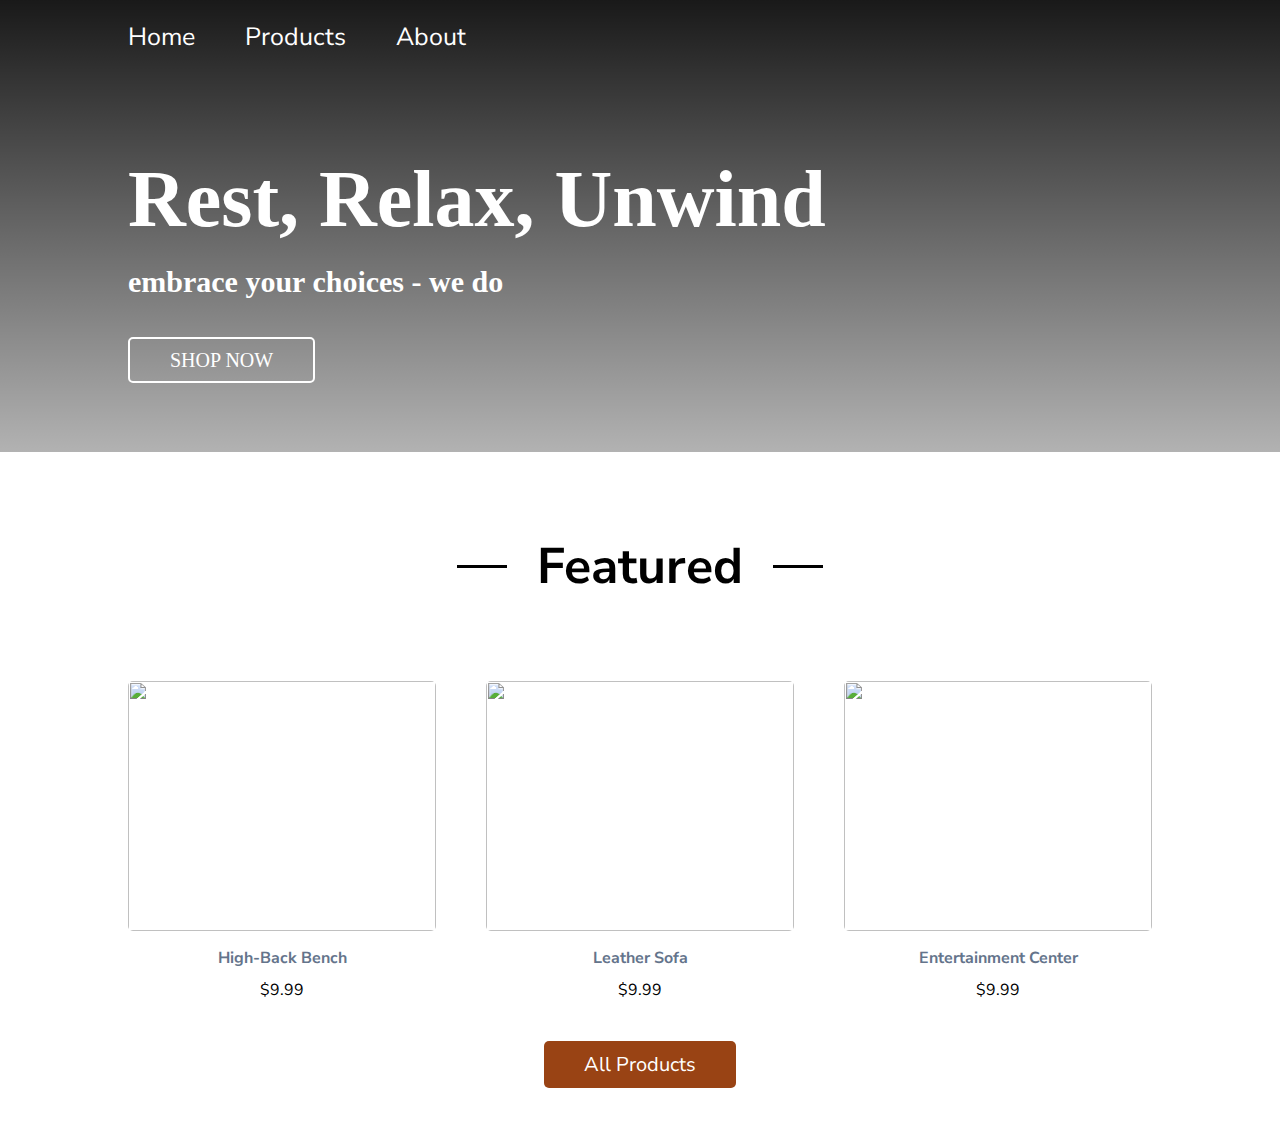
==== index.html @ d4dbc2a0 "Add files via upload" ====
<!DOCTYPE html>
<html lang="en">
  <head>
    <meta charset="UTF-8" />
    <meta http-equiv="X-UA-Compatible" content="IE=edge" />
    <meta name="viewport" content="width=device-width, initial-scale=1.0" />
    <title>Home || Comfy Store</title>
    <!-- CSS -->
    <link rel="stylesheet" href="style.css" />
    <!-- fonts -->
    <link rel="preconnect" href="https://fonts.googleapis.com" />
    <link rel="preconnect" href="https://fonts.gstatic.com" crossorigin />
    <link
      href="https://fonts.googleapis.com/css2?family=Nunito+Sans&display=swap"
      rel="stylesheet"
    />
    <!-- icons -->
    <link
      rel="stylesheet"
      href="https://cdnjs.cloudflare.com/ajax/libs/font-awesome/6.2.1/css/all.min.css"
      integrity="sha512-MV7K8+y+gLIBoVD59lQIYicR65iaqukzvf/nwasF0nqhPay5w/9lJmVM2hMDcnK1OnMGCdVK+iQrJ7lzPJQd1w=="
      crossorigin="anonymous"
      referrerpolicy="no-referrer"
    />
  </head>
  <body>
    <!-- main start -->
    <div class="main">
      <!-- navbar start -->
      <nav class="container">
        <div class="links">
          <ul>
            <li><a href="index.html">Home</a></li>
            <li><a href="products.html">Products</a></li>
            <li><a href="about.html">About</a></li>
          </ul>
        </div>
        <div class="logo">
          <img src="images/logo-white.svg" alt="" />
        </div>
        <div class="carts">
          <a href="#"><i class="fa-solid fa-cart-shopping"></i></a>
        </div>
      </nav>
      <!-- navbar end -->

      <!-- content start -->
      <div class="main_content container">
        <h1>Rest, Relax, Unwind</h1>
        <h2>embrace your choices - we do</h2>
        <div class="shop_now">
          <a href="products.html">Shop now</a>
        </div>
      </div>
      <!-- content end -->
    </div>
    <!-- main end -->

    <!-- featured start -->
    <div class="featured">
      <span></span>
      <h1>Featured</h1>
      <span></span>
    </div>
    <div class="card container">
      <div class="card_items">
        <div class="card_img">
          <img src="images/product-1.jpeg" alt="" />

          <div class="icon">
            <i class="fa-solid fa-magnifying-glass"></i>
            <i class="fa-solid fa-cart-shopping"></i>
          </div>
        </div>
        <h4>High-Back Bench</h4>
        <p>$9.99</p>
      </div>
      <div class="card_items">
        <div class="card_img">
          <img src="images/product-2.jpg" alt="" />
          <div class="icon">
            <i class="fa-solid fa-magnifying-glass"></i>
            <i class="fa-solid fa-cart-shopping"></i>
          </div>
        </div>
        <h4>Leather Sofa</h4>
        <p>$9.99</p>
      </div>
      <div class="card_items">
        <div class="card_img">
          <img src="images/product-3.jpg" alt="" />
          <div class="icon">
            <i class="fa-solid fa-magnifying-glass"></i>
            <i class="fa-solid fa-cart-shopping"></i>
          </div>
        </div>
        <h4>Entertainment Center</h4>
        <p>$9.99</p>
      </div>
    </div>
    <div class="link">
      <a href="#">All Products</a>
    </div>
    <!-- featured end -->
  </body>
</html>
---- style.css ----
*{
    margin: 0;
    padding: 0;
    box-sizing: border-box;
}
html{
    scroll-behavior: smooth;
}
body{
    width: 100%;
    height: auto;
    overflow-x: hidden;
    font-family: 'Nunito Sans', sans-serif;
}
:root{
    --brown: hsl(21, 77%, 34%);
    --grey: #64748b;
}
.container{
    width: 80%;
    margin: 0 auto;
}
.main{
    background: linear-gradient(180deg, rgba(0, 0, 0, 0.9), rgba(0, 0, 0, 0.3)), url(images/main-bcg.jpeg) no-repeat;
    background-position: center;
    background-size: cover;
}

/* navbar start */
nav{
    display: grid;
    justify-content: center;
    align-items: center;
    grid-template-columns: 1fr 2fr 0.5fr;
    gap: 250px;
    padding: 20px 0;
}

nav .links ul{
    display: flex;
    justify-content: center;
    align-items: center;
    gap: 50px;
    list-style: none;
}
.links ul li a{
    text-decoration: none;
    color: white;
    font-size: 25px;
    transition: all 0.2s linear;
}
.links ul li a:hover{
    color: var(--brown);
}
.carts i{
    color: white;
    font-size: 25px;
}

/* navbar end */

/* main content start */
.main_content{
    padding: 80px 0px;
    font-family: 'Kaushan Script', cursive;
    color: white;
}
.main_content h1{
    font-size: 100px;
}
.main_content h2{
    font-size: 50px;
    padding: 20px 0;
}
.main_content .shop_now{
    padding-top: 30px ;
}
.main_content .shop_now a{
    color: white;
    text-decoration: none;
    border: 2px solid white;
    padding: 10px 40px;
    border-radius: 5px;
    text-transform: uppercase;
    font-size: 20px;
}
/* main content end */

/* featured start */
.featured{
    display: flex;
    justify-content: center;
    align-items: center;
    padding: 80px 0;
    gap: 30px;
}
.featured h1{
    font-size: 50px;
    text-align: center;
}
.featured span{
    width: 50px;
    height: 3px;
    background: black;
}
.card_items{
    text-align: center;
}
.card_items h4{
    color: var(--grey);
    padding: 10px 0;
}
.card{
    display: grid;
    grid-template-columns: repeat(3, 1fr);
    justify-content: center;
    gap: 50px;
}
.card_items .card_img img{
    width: 100%;
    height: 250px;
    object-fit: cover;
    border-radius: 5px;
}
.link{
    text-align: center;
    padding: 50px 0;
}
.link a{
    text-decoration: none;
    background: var(--brown);
    color: white;
    padding: 10px 40px;
    border-radius: 5px;
    font-size: 20px;
}
.card_img{
    position: relative;
}

.icon i{
    background: var(--brown);
    color: white;
    padding: 10px;
    border-radius: 50%;
    font-size: 20px;
}
.icon{
    position: absolute;
    top: 50%;
    left: 50%;
    transform: translate(-50%, -50%);
    display: flex;
    gap: 20px;
    justify-content: center;
    align-items: center;
    width: 100%;
    height: 100%;
    opacity: 0;
    transition: all 0.5s linear;
}
.icon:hover{
    opacity: 1;
}
/* featured end */

/* responsive */

@media screen and (max-width:1330px) {
    .main_content h1{
        font-size: 80px;
    }
    .main_content h2{
        font-size: 30px;
    }
}

@media screen and (max-width:1245px) {
    nav .links ul{
        flex-direction: column;
        justify-content: flex-start;
        align-items: flex-start;
        gap: 20px;
    }
    nav{
        gap: 150px;
    }
    
}

@media screen and (max-width:1200px) {
    .card{
        display: grid;
        grid-template-columns: repeat(2, 1fr);
        
    }
}

@media screen and (max-width:1000px) {
    .card{
        display: grid;
        grid-template-columns: 1fr;
        
    }
}

@media screen and (max-width:990px) {
    .main_content h1{
        font-size: 70px;
    }
    .main_content h2{
        font-size: 25px;
    }
    .main_content .shop_now a{
        padding: 10px 30px;
    }
}

@media screen and (max-width:968px) {
    nav{
        gap: 100px;
    }
    .links ul li a{
        font-size: 20px;
    }
}

@media screen and (max-width:860px) {
    .main_content h1{
        font-size: 50px;
    }
    .main_content h2{
        font-size: 20px;
    }
    .main_content .shop_now a{
        padding: 10px 25px;
        font-size: 18px;
    }
}

@media screen and (max-width:650px) {
    .main_content h1{
        font-size: 40px;
    }
    .main_content h2{
        font-size: 15px;
    }
}
@media screen and (max-width:568px) {
    nav{
        gap: 80px;
    }
    .links ul li a{
        font-size: 15px;  
    }
    .featured h1{
        font-size: 40px;
    }
    .featured span{
        width: 40px;
        height: 3px;
    }
}
@media screen and (max-width:500px) {
    .main_content h1{
        font-size: 30px;
    }
    .main_content h2{
        font-size: 15px;
    }
    .main_content .shop_now a{
        padding: 10px 20px;
        font-size: 15px;
    }
}



@media screen and (max-width:468px) {
    nav{
        grid-template-columns: 1fr;
        gap: 10px;
    }
    .logo img{
        width: 100px;
    }
    .main_content{
        padding: 40px 0;
    }
    .main_content .shop_now a{
        padding: 10px;
        font-size: 15px;
    }
    .featured h1{
        font-size: 30px;
    }
    .featured span{
        width: 30px;
        height: 3px;
    }
}

@media screen and (max-width:390px) {
    .featured {
        padding: 40px 0;
    }
    .featured h1{
        font-size: 25px;
    }
    .featured span{
        width: 25px;
        height: 3px;
    }
}
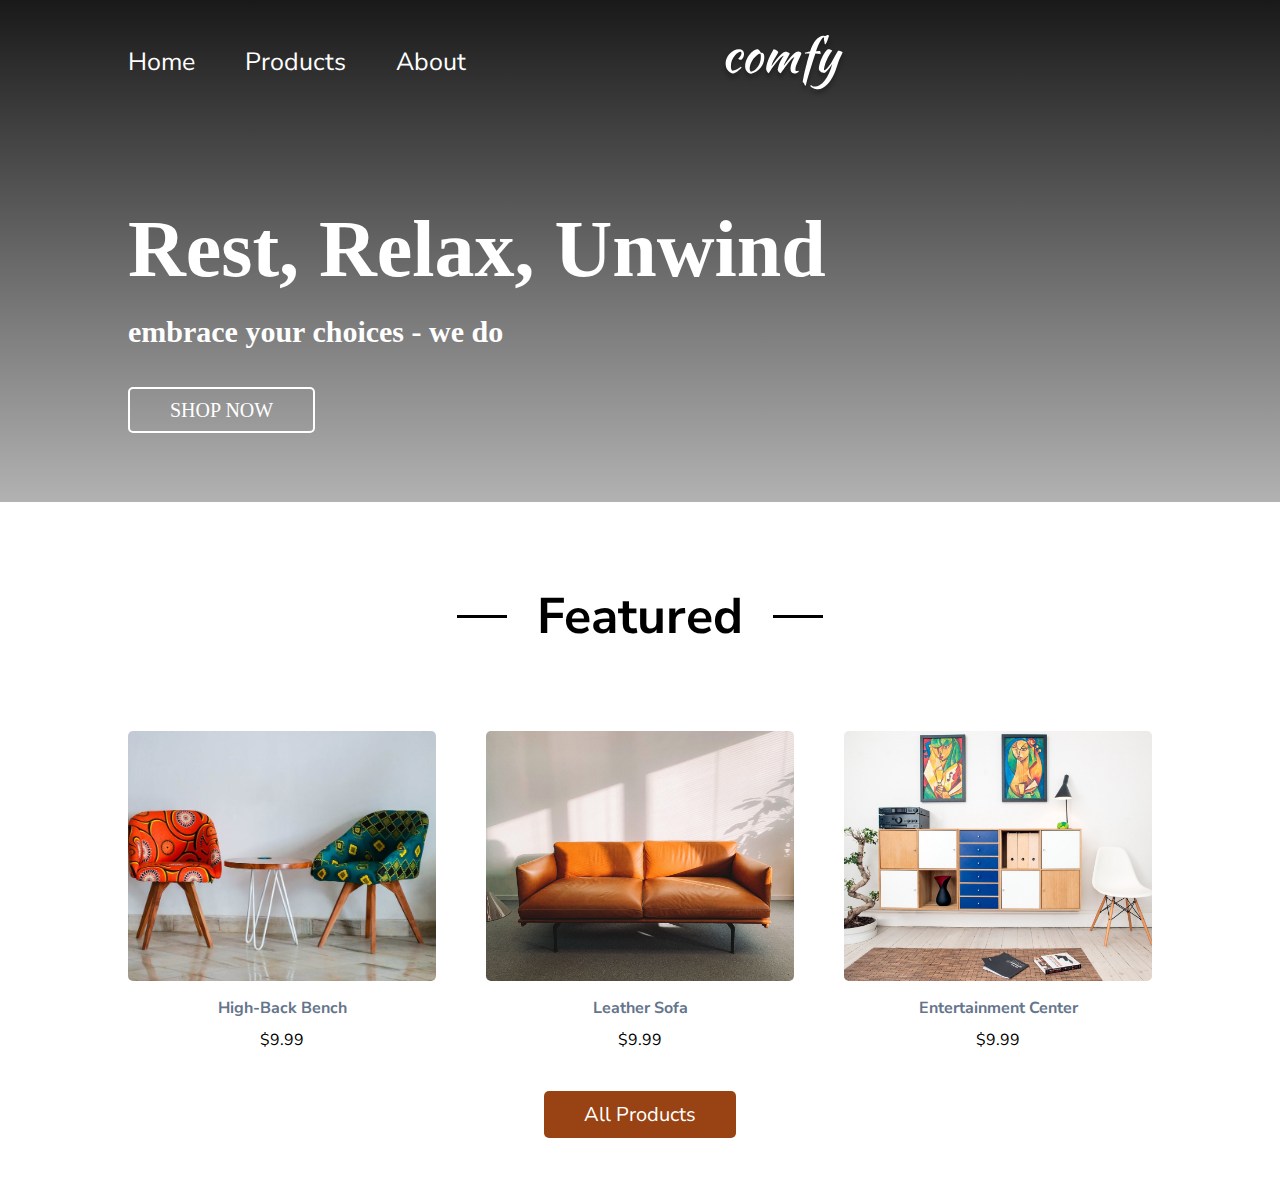
==== commit 0d23a6b0: "Update index.html" ====
--- a/index.html
+++ b/index.html
@@ -36,7 +36,7 @@
           </ul>
         </div>
         <div class="logo">
-          <img src="images/logo-white.svg" alt="" />
+          <img src="logo-white.svg" alt="" />
         </div>
         <div class="carts">
           <a href="#"><i class="fa-solid fa-cart-shopping"></i></a>
@@ -65,7 +65,7 @@
     <div class="card container">
       <div class="card_items">
         <div class="card_img">
-          <img src="images/product-1.jpeg" alt="" />
+          <img src="product-1.jpeg" alt="" />
 
           <div class="icon">
             <i class="fa-solid fa-magnifying-glass"></i>
@@ -77,7 +77,7 @@
       </div>
       <div class="card_items">
         <div class="card_img">
-          <img src="images/product-2.jpg" alt="" />
+          <img src="product-2.jpg" alt="" />
           <div class="icon">
             <i class="fa-solid fa-magnifying-glass"></i>
             <i class="fa-solid fa-cart-shopping"></i>
@@ -88,7 +88,7 @@
       </div>
       <div class="card_items">
         <div class="card_img">
-          <img src="images/product-3.jpg" alt="" />
+          <img src="product-3.jpg" alt="" />
           <div class="icon">
             <i class="fa-solid fa-magnifying-glass"></i>
             <i class="fa-solid fa-cart-shopping"></i>
